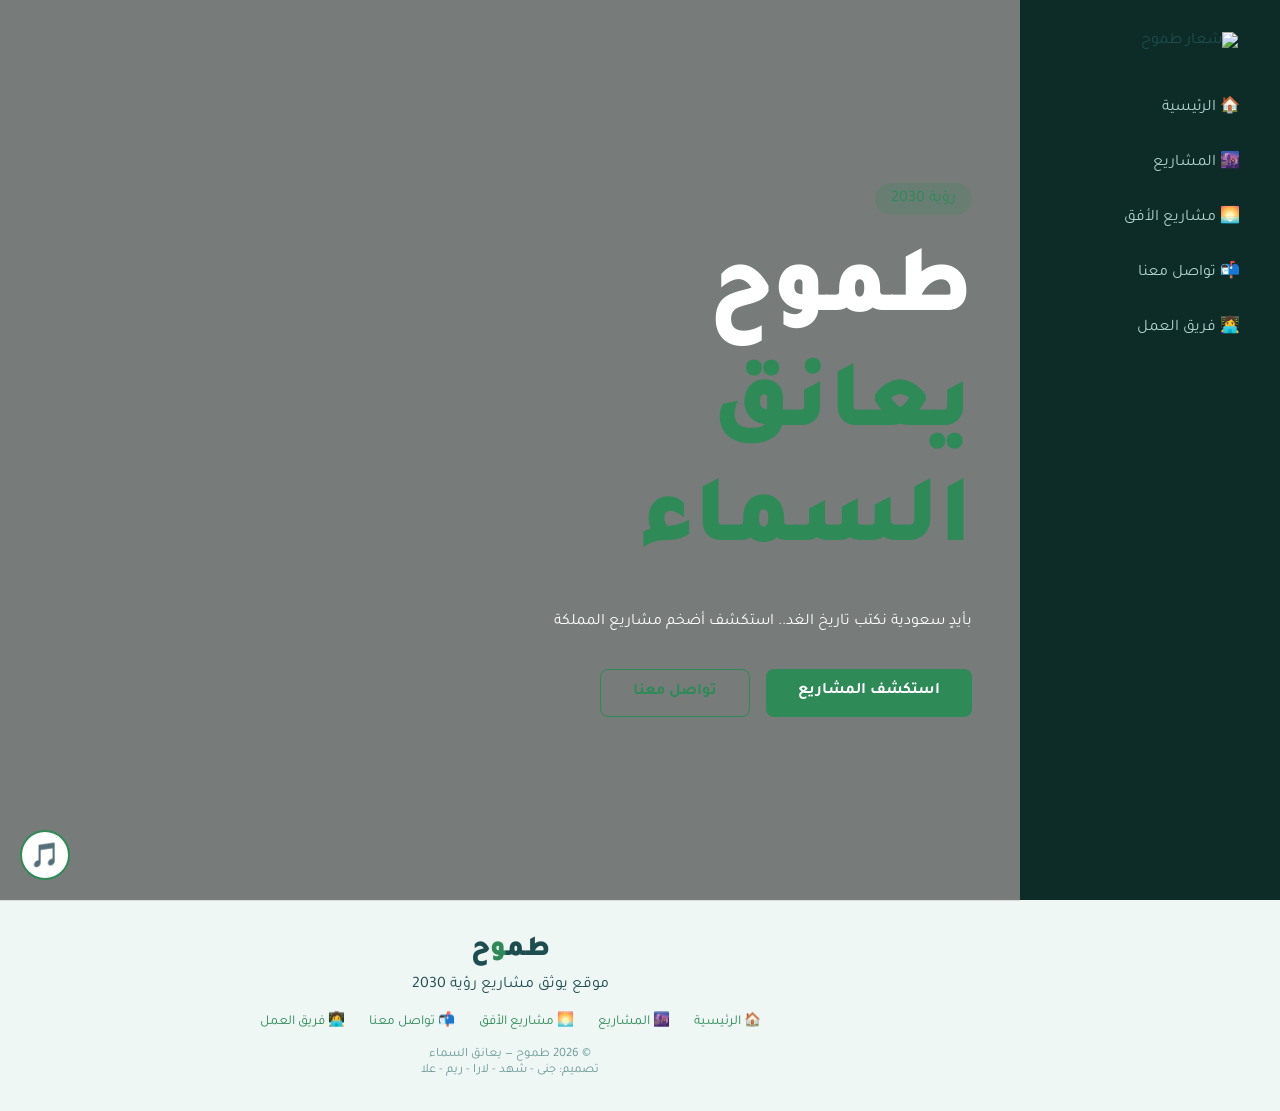
==== index.html @ cac65635 "Add files via upload" ====
<!DOCTYPE html>
<html lang="ar" dir="rtl">
<head>
<meta charset="UTF-8">
<meta name="viewport" content="width=device-width, initial-scale=1.0">
<title>طموح - الرئيسية</title>
<link href="https://fonts.googleapis.com/css2?family=Tajawal:wght@400;700;800&display=swap" rel="stylesheet">
<link rel="stylesheet" href="style.css">
</head>
<body>

<button class="menu-btn" id="menuBtn">☰</button>
<div class="menu-overlay" id="menuOverlay"></div>

<aside class="menu" id="menu">
  <div class="logo">
    <img src="images/LOGO.png" alt="شعار طموح" class="logo-img">
  </div>
  <nav class="nav">
    <a href="index.html">🏠 الرئيسية</a>
    <a href="projects.html">🌆 المشاريع</a>
    <a href="seasonal.html">🌅 مشاريع الأفق</a>
    <a href="contact.html">📬 تواصل معنا</a>
    <a href="designer.html">👩‍💻 فريق العمل</a>
  </nav>
</aside>

<main class="main">
  <section class="home">
    <video autoplay muted loop playsinline id="home-video">
      <source src="videoproject.mp4" type="video/mp4">
    </video>
    <div class="home-content">
      <div class="home-badge">رؤية 2030</div>
      <h1 class="home-title">طموح<br><em>يعانق السماء</em></h1>
      <p class="home-sub">بأيدٍ سعودية نكتب تاريخ الغد.. استكشف أضخم مشاريع المملكة</p>
      <div class="home-buttons">
        <a href="projects.html" class="btn btn-green">استكشف المشاريع</a>
        <a href="contact.html" class="btn btn-outline">تواصل معنا</a>
      </div>
    </div>
  </section>

  <footer class="footer">
    <div class="footer-brand">طم<span>و</span>ح</div>
    <p class="footer-text">موقع يوثق مشاريع رؤية 2030</p>
    <div class="footer-links">
      <a href="index.html">🏠 الرئيسية</a>
      <a href="projects.html">🌆 المشاريع</a>
      <a href="seasonal.html">🌅 مشاريع الأفق</a>
      <a href="contact.html">📬 تواصل معنا</a>
      <a href="designer.html">👩‍💻 فريق العمل</a>
    </div>
    <div class="footer-bottom">
      <p>© 2026 طموح — يعانق السماء</p>
      <p>تصميم: جنى - شهد - لارا - ريم - علا</p>
    </div>
  </footer>
</main>

<div id="audioBox">
  <audio id="bgAudio" loop>
    <source src="background.mp3" type="audio/mpeg">
  </audio>
  <button id="audioBtn">🎵</button>
</div>

<script src="script.js"></script>
</body>
</html>
---- style.css ----
/* ========================================
   1. إعدادات عامة
   ======================================== */
*{margin:0;padding:0;box-sizing:border-box}
html{scroll-behavior:smooth}
body{font-family:'Tajawal',sans-serif;background:#EFF7F5;color:#1E4D4F}

/* تثبيت الخط لجميع العناوين والروابط */
.nav a, .tabs, .tab, .panel-text h3, .card h3, .section-header h2 {
  font-family: 'Tajawal', sans-serif;
}

/* ========================================
   2. القائمة الجانبية
   ======================================== */
.menu{position:fixed;top:0;right:0;width:260px;height:100vh;background:#0D2C28;padding:2rem 1.5rem;transform:translateX(100%);transition:0.3s;z-index:100}
@media(min-width:900px){.menu{transform:translateX(0)}.main{margin-right:260px}}
.menu.open{transform:translateX(0)}
.logo-img{width:175px;display:block;margin:0 auto 2rem auto}
.nav{display:flex;flex-direction:column;gap:0.5rem}
.nav a{display:block;padding:0.75rem 1rem;color:#B0D4CE;text-decoration:none;border-radius:8px;transition:0.2s}
.nav a:hover,.nav a.active{background:rgba(46,139,87,0.2);color:#3DA870}

/* ========================================
   3. زر القائمة (للجوال)
   ======================================== */
.menu-btn{display:none;position:fixed;top:1rem;right:1rem;z-index:200;background:#0D2C28;border:none;border-radius:8px;padding:0.7rem;font-size:1.5rem;color:white;cursor:pointer}
@media(max-width:900px){.menu-btn{display:block}.main{margin-right:0}}
.menu-overlay{display:none;position:fixed;inset:0;background:rgba(0,0,0,0.6);z-index:90}
.menu-overlay.show{display:block}

/* ========================================
   4. القسم الرئيسي (Hero)
   ======================================== */
.home{min-height:100vh;display:flex;align-items:center;position:relative;padding:4rem 3rem}
#home-video{position:absolute;top:0;left:0;width:100%;height:100%;object-fit:cover;z-index:0}
.home::before{content:"";position:absolute;top:0;left:0;width:100%;height:100%;background:rgba(0,0,0,0.5);z-index:1}
.home-content{position:relative;z-index:2;max-width:600px}
.home-badge{display:inline-block;padding:0.4rem 1rem;background:rgba(46,139,87,0.2);border-radius:50px;color:#2E8B57;margin-bottom:1.5rem}
.home-title{font-size:clamp(3rem,8vw,6rem);font-weight:900;color:white;margin-bottom:1.5rem}
.home-title em{color:#2E8B57;font-style:normal}
.home-sub{color:white;margin-bottom:2rem;line-height:1.8}
.home-buttons{display:flex;gap:1rem}

/* ========================================
   5. الأزرار العامة
   ======================================== */
.btn{display:inline-block;padding:0.85rem 2rem;border-radius:8px;font-weight:600;text-decoration:none;transition:0.3s}
.btn-green{background:#2E8B57;color:white}
.btn-green:hover{background:#3DA870}
.btn-outline{background:transparent;border:1px solid #2E8B57;color:#2E8B57}
.btn-outline:hover{background:rgba(46,139,87,0.1)}

/* ========================================
   6. قسم المشاريع (شبكة 4×2)
   ======================================== */
.projects{padding:4rem 2rem;background:white}
.section-header{text-align:center;margin-bottom:3rem}
.section-header h2{font-size:2rem;margin-bottom:0.5rem}
.section-header p{color:#6B9A96}
.projects-grid{display:grid;grid-template-columns:repeat(4,1fr);gap:1.5rem}
.card{background:white;border-radius:16px;padding:1.5rem;text-align:center;cursor:pointer;border:1px solid #eee;transition:0.3s;display:flex;flex-direction:column;align-items:center;justify-content:center}
.card:hover{transform:translateY(-5px);border-color:#2E8B57;box-shadow:0 10px 25px rgba(0,0,0,0.1)}
.card-icon{font-size:2.5rem;margin-bottom:0.8rem}
.card .card-img{width:100%;height:160px;object-fit:cover;border-radius:12px;margin-bottom:0.8rem}
.card h3{font-size:1rem;margin:0.5rem 0 0.2rem}
.card-status{display:inline-block;padding:0.2rem 0.6rem;border-radius:50px;background:rgba(46,139,87,0.2);color:#2E8B57;font-size:0.7rem;margin-top:0.5rem}
@media(max-width:900px){.projects-grid{grid-template-columns:repeat(2,1fr)}}
@media(max-width:500px){.projects-grid{grid-template-columns:1fr}}

/* ========================================
   7. النافذة المنبثقة للصورة
   ======================================== */
.modal{display:none;position:fixed;top:0;left:0;width:100%;height:100%;background:rgba(0,0,0,0.9);z-index:1000;align-items:center;justify-content:center}
.modal.show{display:flex}
.modal-content{max-width:90%;background:white;border-radius:20px;padding:1rem}
.modal-close{position:absolute;top:20px;right:30px;color:white;font-size:40px;cursor:pointer}

/* إصلاح حجم الصورة في النافذة المنبثقة */
.modal-content {
  max-width: 90%;
  max-height: 90%;
  background: white;
  border-radius: 20px;
  padding: 1rem;
  display: flex;
  align-items: center;
  justify-content: center;
}

.modal-content img {
  max-width: 100%;
  max-height: 80vh;
  width: auto;
  height: auto;
  object-fit: contain;
  border-radius: 16px;
}
/* ========================================
   8. قسم مشاريع الأفق (تبويبات)
   ======================================== */
.horizon{padding:4rem 2rem;background:white}
.tabs{display:flex;justify-content:center;gap:0.75rem;flex-wrap:wrap;margin-bottom:2rem}
.tab{padding:0.7rem 1.5rem;background:transparent;border:1px solid #ddd;border-radius:50px;cursor:pointer;transition:0.3s}
.tab.active{background:#2E8B57;color:white;border-color:#2E8B57}
.panels{max-width:1000px;margin:0 auto}
.panel{display:none;grid-template-columns:1fr 1fr;gap:2rem;background:white;border-radius:20px;overflow:hidden;box-shadow:0 5px 20px rgba(0,0,0,0.05);border:1px solid #e0e0e0}
.panel.active{display:grid}
.panel-img{position:relative;height:320px;overflow:hidden}
.panel-img img{width:100%;height:100%;object-fit:cover}
.badge{position:absolute;bottom:1rem;right:1rem;background:#2E8B57;color:white;padding:0.3rem 0.8rem;border-radius:50px}
.panel-text{padding:2rem}
@media(max-width:768px){.panel.active{grid-template-columns:1fr}}

/* ========================================
   9. العد التنازلي
   ======================================== */
.countdown{background:#EFF7F5;border-radius:12px;padding:1rem;margin-top:1rem}
.countdown-box{display:flex;gap:1rem;justify-content:center}
.countdown-box div{text-align:center}
.countdown-box span:first-child{font-size:1.8rem;font-weight:900;color:#2E8B57;display:block}

/* ========================================
   10. قسم التواصل
   ======================================== */
.contact{padding:4rem 2rem;background:white}
.contact-box{display:grid;grid-template-columns:1.5fr 1fr;gap:2rem;max-width:900px;margin:0 auto}
.input-group{margin-bottom:1rem}
.input-group input,.input-group textarea{width:100%;padding:0.8rem;border:1px solid #ddd;border-radius:8px;font-family:inherit}
.info-item{display:flex;gap:1rem;align-items:center;padding:1rem;background:#EFF7F5;border-radius:8px;margin-bottom:1rem}
.info-icon{font-size:1.5rem}
@media(max-width:768px){.contact-box{grid-template-columns:1fr}}

/* ========================================
   11. التذييل
   ======================================== */
.footer{background:#EFF7F5;padding:2rem;border-top:1px solid #ddd;text-align:center}
.footer-brand{font-size:1.8rem;font-weight:900;margin-bottom:0.5rem}
.footer-brand span{color:#2E8B57}
.footer-bottom{margin-top:1rem;font-size:0.8rem;color:#6B9A96}

/* ========================================
   12. صفحة فريق العمل
   ======================================== */
.team-page{padding:3rem;max-width:900px;margin:0 auto}
.back-link{display:inline-block;margin-bottom:2rem;color:#6B9A96;text-decoration:none}
.team-table{width:100%;border-collapse:collapse}
.team-table th,.team-table td{padding:1rem;text-align:right;border-bottom:1px solid #ddd}
.team-table th{color:#2E8B57;border-bottom:2px solid #2E8B57}
.team-table tr:hover td{background:#f5f5f5}
.about-project{margin-top:2rem;padding:1.5rem;background:#EFF7F5;border-radius:12px}

/* تحسين شكل اللوحات في مشاريع الأفق */
.horizon {
  padding: 4rem 2rem;
  background: white;
}

.panel {
  display: none;
  grid-template-columns: 1fr 1fr;
  gap: 2rem;
  background: white;
  border-radius: 20px;
  overflow: hidden;
  box-shadow: 0 5px 20px rgba(0, 0, 0, 0.05);
  border: 1px solid #e0e0e0;
}

.panel.active {
  display: grid;
}

.panel-img {
  position: relative;
  height: 320px;
  overflow: hidden;
}

.panel-img img {
  width: 100%;
  height: 100%;
  object-fit: cover;
}

.panel-text {
  padding: 2rem;
}

@media (max-width: 768px) {
  .panel.active {
    grid-template-columns: 1fr;
  }
}
/* روابط سريعة في التذييل */
.footer-links {
  display: flex;
  justify-content: center;
  gap: 1.5rem;
  flex-wrap: wrap;
  margin: 1rem 0;
}

.footer-links a {
  color: #2E8B57;
  text-decoration: none;
  font-size: 0.85rem;
  transition: 0.2s;
}

.footer-links a:hover {
  text-decoration: underline;
  color: #1E4D4F;
}
/* ========================================
   13. زر الصوت العائم
   ======================================== */
#audioBox{position:fixed;bottom:20px;left:20px;z-index:999}
#audioBtn{width:50px;height:50px;border-radius:50%;background:white;border:2px solid #2E8B57;color:#2E8B57;font-size:1.5rem;cursor:pointer;transition:0.2s}
#audioBtn:hover{transform:scale(1.05);background:rgba(46,139,87,0.1)}
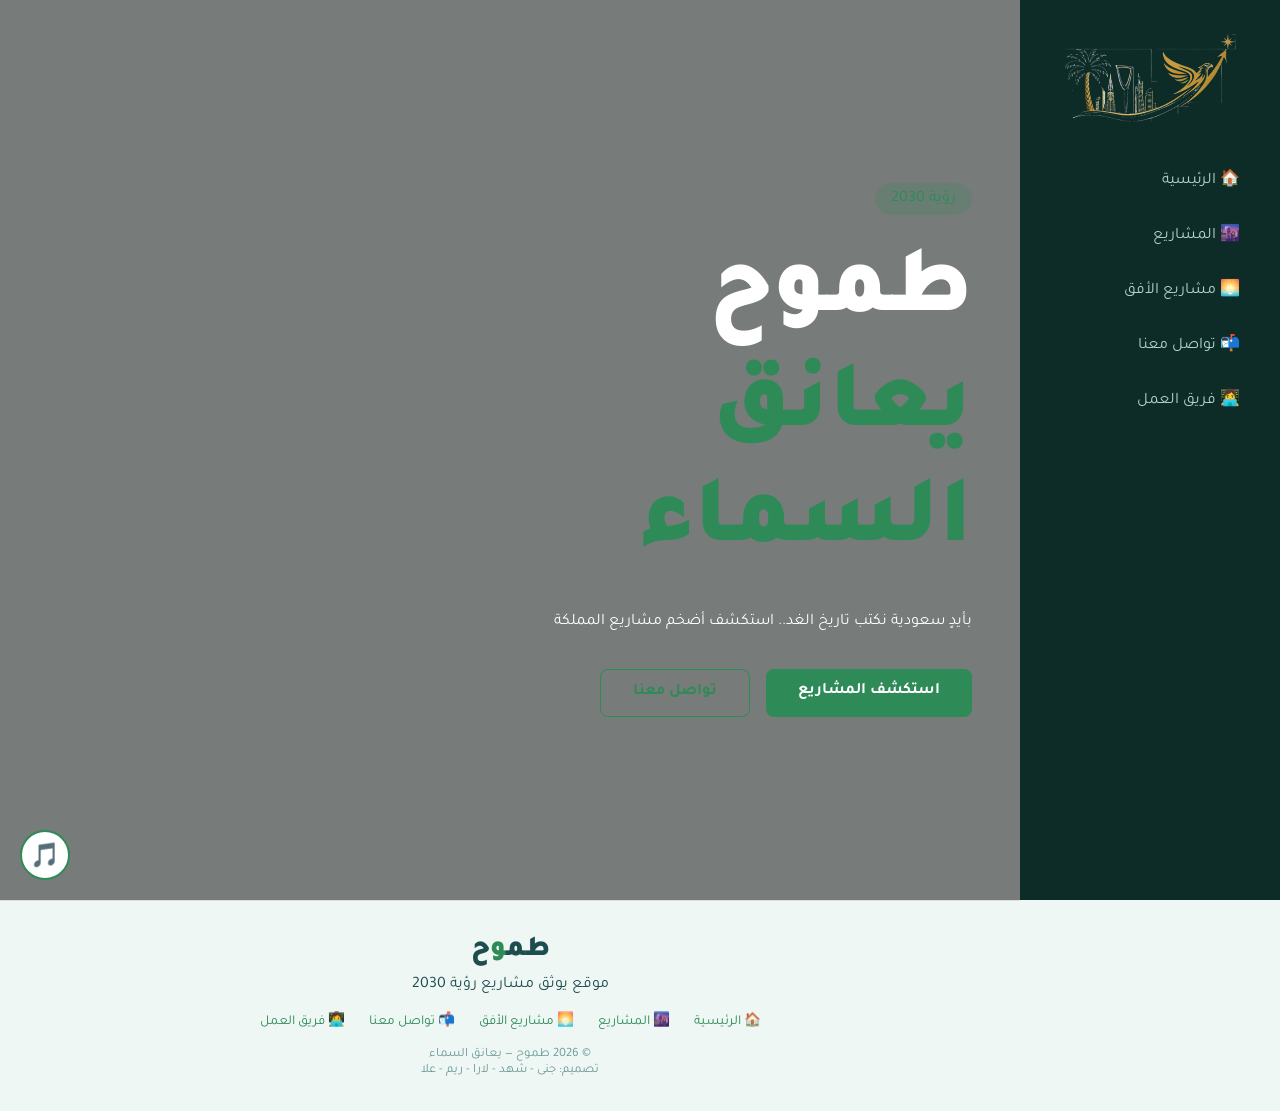
==== commit dbdccaf4: "Update index.html" ====
--- a/index.html
+++ b/index.html
@@ -1,11 +1,17 @@
 <!DOCTYPE html>
 <html lang="ar" dir="rtl">
 <head>
+  
 <meta charset="UTF-8">
 <meta name="viewport" content="width=device-width, initial-scale=1.0">
-<title>طموح - الرئيسية</title>
+<meta name="description" content="طموح يعانق السماء — استكشف أبرز مشاريع المملكة العربية السعودية الكبرى رؤية 2030">
+<meta name="author" content="جنى الحارثي - شهد عقيلي - لارا الرداحي - ريم الجحدلي - علا الدوشي">
+<meta name="keywords" content="رؤية 2030, مشاريع السعودية, نيوم, القدية, تروجينا, السعودية">
+<meta name="copyright" content="جميع الحقوق محفوظة © 2026 طموح">
+<title>الرئيسية — طموح</title>
 <link href="https://fonts.googleapis.com/css2?family=Tajawal:wght@400;700;800&display=swap" rel="stylesheet">
 <link rel="stylesheet" href="style.css">
+  
 </head>
 <body>
 
@@ -14,7 +20,7 @@
 
 <aside class="menu" id="menu">
   <div class="logo">
-    <img src="images/LOGO.png" alt="شعار طموح" class="logo-img">
+       <img src="images/LOGO.png" alt="شعار طموح" class="logo-img">
   </div>
   <nav class="nav">
     <a href="index.html">🏠 الرئيسية</a>
@@ -67,4 +73,4 @@
 
 <script src="script.js"></script>
 </body>
-</html>+</html>
--- a/style.css
+++ b/style.css
@@ -5,10 +5,7 @@
 html{scroll-behavior:smooth}
 body{font-family:'Tajawal',sans-serif;background:#EFF7F5;color:#1E4D4F}
 
-/* تثبيت الخط لجميع العناوين والروابط */
-.nav a, .tabs, .tab, .panel-text h3, .card h3, .section-header h2 {
-  font-family: 'Tajawal', sans-serif;
-}
+.nav a, .tabs, .tab, .panel-text h3, .card h3, .section-header h2{font-family:'Tajawal',sans-serif}
 
 /* ========================================
    2. القائمة الجانبية
@@ -62,7 +59,6 @@
 .card{background:white;border-radius:16px;padding:1.5rem;text-align:center;cursor:pointer;border:1px solid #eee;transition:0.3s;display:flex;flex-direction:column;align-items:center;justify-content:center}
 .card:hover{transform:translateY(-5px);border-color:#2E8B57;box-shadow:0 10px 25px rgba(0,0,0,0.1)}
 .card-icon{font-size:2.5rem;margin-bottom:0.8rem}
-.card .card-img{width:100%;height:160px;object-fit:cover;border-radius:12px;margin-bottom:0.8rem}
 .card h3{font-size:1rem;margin:0.5rem 0 0.2rem}
 .card-status{display:inline-block;padding:0.2rem 0.6rem;border-radius:50px;background:rgba(46,139,87,0.2);color:#2E8B57;font-size:0.7rem;margin-top:0.5rem}
 @media(max-width:900px){.projects-grid{grid-template-columns:repeat(2,1fr)}}
@@ -73,29 +69,10 @@
    ======================================== */
 .modal{display:none;position:fixed;top:0;left:0;width:100%;height:100%;background:rgba(0,0,0,0.9);z-index:1000;align-items:center;justify-content:center}
 .modal.show{display:flex}
-.modal-content{max-width:90%;background:white;border-radius:20px;padding:1rem}
+.modal-content{max-width:90%;max-height:90%;background:white;border-radius:20px;padding:1rem;display:flex;align-items:center;justify-content:center}
+.modal-content img{max-width:100%;max-height:80vh;width:auto;height:auto;object-fit:contain;border-radius:16px}
 .modal-close{position:absolute;top:20px;right:30px;color:white;font-size:40px;cursor:pointer}
 
-/* إصلاح حجم الصورة في النافذة المنبثقة */
-.modal-content {
-  max-width: 90%;
-  max-height: 90%;
-  background: white;
-  border-radius: 20px;
-  padding: 1rem;
-  display: flex;
-  align-items: center;
-  justify-content: center;
-}
-
-.modal-content img {
-  max-width: 100%;
-  max-height: 80vh;
-  width: auto;
-  height: auto;
-  object-fit: contain;
-  border-radius: 16px;
-}
 /* ========================================
    8. قسم مشاريع الأفق (تبويبات)
    ======================================== */
@@ -139,6 +116,11 @@
 .footer-brand span{color:#2E8B57}
 .footer-bottom{margin-top:1rem;font-size:0.8rem;color:#6B9A96}
 
+/* روابط سريعة في التذييل */
+.footer-links{display:flex;justify-content:center;gap:1.5rem;flex-wrap:wrap;margin:1rem 0}
+.footer-links a{color:#2E8B57;text-decoration:none;font-size:0.85rem;transition:0.2s}
+.footer-links a:hover{text-decoration:underline;color:#1E4D4F}
+
 /* ========================================
    12. صفحة فريق العمل
    ======================================== */
@@ -150,71 +132,9 @@
 .team-table tr:hover td{background:#f5f5f5}
 .about-project{margin-top:2rem;padding:1.5rem;background:#EFF7F5;border-radius:12px}
 
-/* تحسين شكل اللوحات في مشاريع الأفق */
-.horizon {
-  padding: 4rem 2rem;
-  background: white;
-}
-
-.panel {
-  display: none;
-  grid-template-columns: 1fr 1fr;
-  gap: 2rem;
-  background: white;
-  border-radius: 20px;
-  overflow: hidden;
-  box-shadow: 0 5px 20px rgba(0, 0, 0, 0.05);
-  border: 1px solid #e0e0e0;
-}
-
-.panel.active {
-  display: grid;
-}
-
-.panel-img {
-  position: relative;
-  height: 320px;
-  overflow: hidden;
-}
-
-.panel-img img {
-  width: 100%;
-  height: 100%;
-  object-fit: cover;
-}
-
-.panel-text {
-  padding: 2rem;
-}
-
-@media (max-width: 768px) {
-  .panel.active {
-    grid-template-columns: 1fr;
-  }
-}
-/* روابط سريعة في التذييل */
-.footer-links {
-  display: flex;
-  justify-content: center;
-  gap: 1.5rem;
-  flex-wrap: wrap;
-  margin: 1rem 0;
-}
-
-.footer-links a {
-  color: #2E8B57;
-  text-decoration: none;
-  font-size: 0.85rem;
-  transition: 0.2s;
-}
-
-.footer-links a:hover {
-  text-decoration: underline;
-  color: #1E4D4F;
-}
 /* ========================================
    13. زر الصوت العائم
    ======================================== */
 #audioBox{position:fixed;bottom:20px;left:20px;z-index:999}
 #audioBtn{width:50px;height:50px;border-radius:50%;background:white;border:2px solid #2E8B57;color:#2E8B57;font-size:1.5rem;cursor:pointer;transition:0.2s}
-#audioBtn:hover{transform:scale(1.05);background:rgba(46,139,87,0.1)}+#audioBtn:hover{transform:scale(1.05);background:rgba(46,139,87,0.1)}
